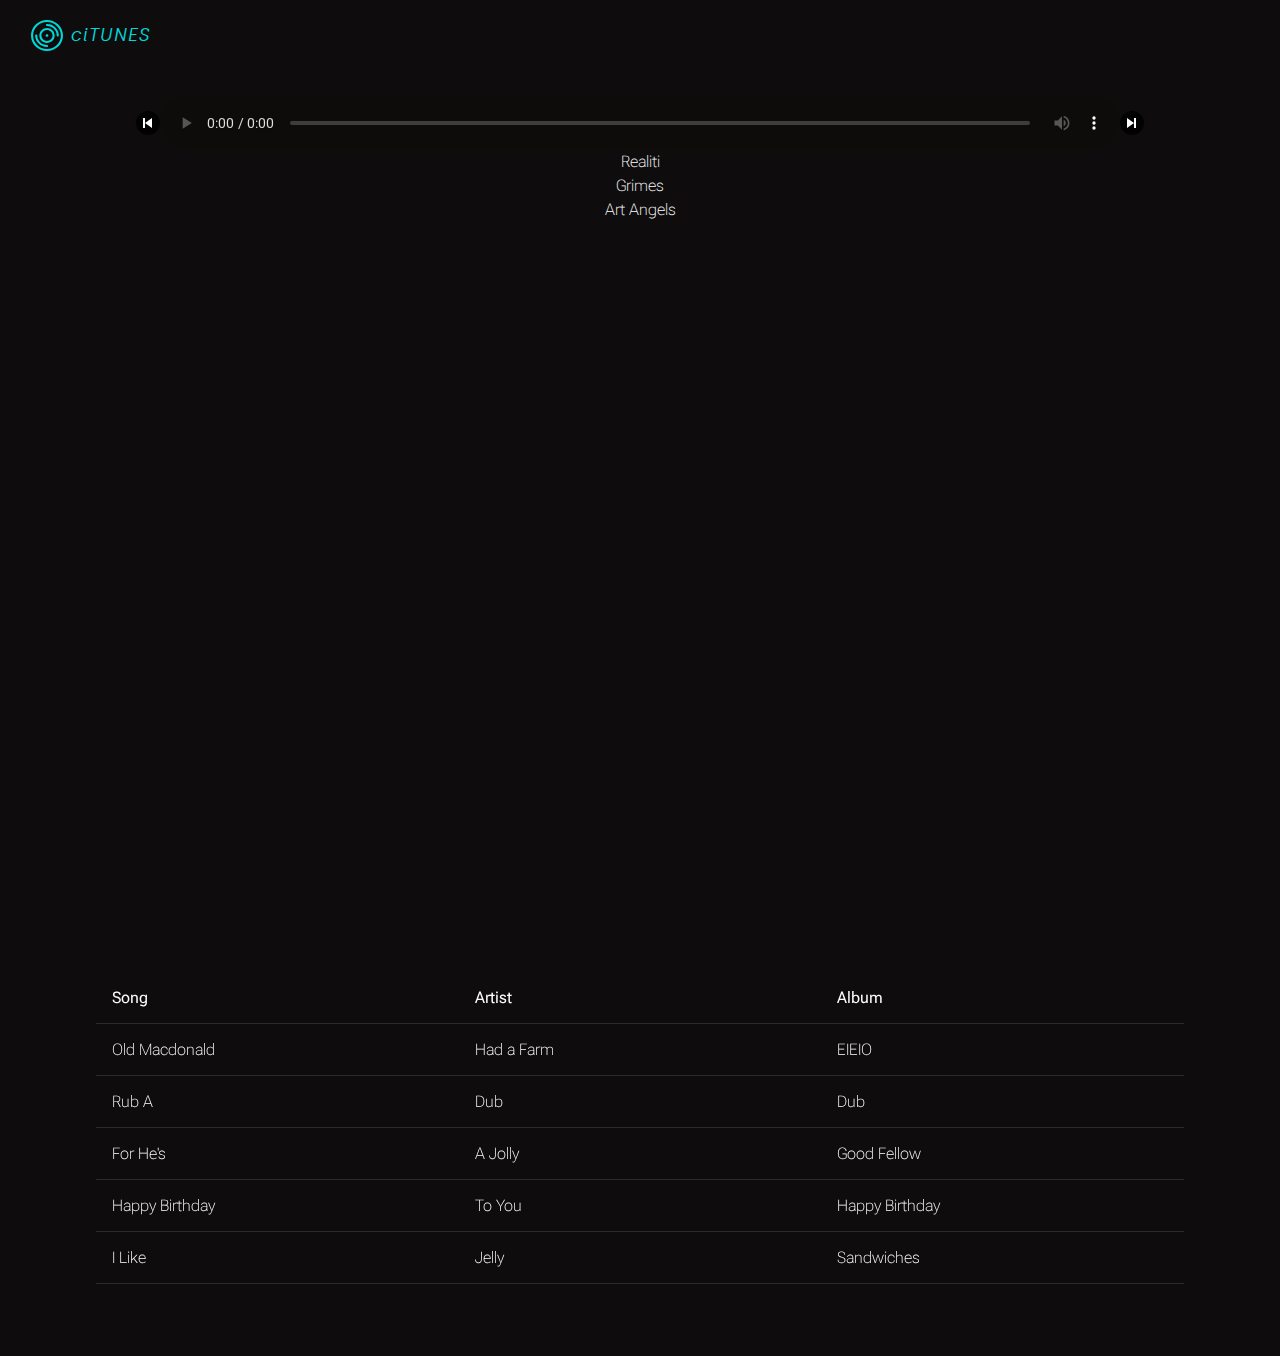
==== project/index.html @ 1e709fce "Committing changes to project" ====
<!DOCTYPE html>
<html lang="en">
    <head>
        <meta charset="UTF-8" />
        <meta name="viewport" content="width=device-width, initial-scale=1.0" />
        <link rel="stylesheet" href="./styles.css" />
        <title>Music Playlist</title>
    </head>
    <body>
        <header>
            <img id="logo" src="./icons/vinyl-record.svg" />
            <h1>ciTUNES</h1>
        </header>
        <div id="audio-container">
            <img class="prev" src="./icons/previous.svg"/>
            <audio controls src="./music/for-sure.m4a"></audio>
            <!-- <img class="pause" src="./icons/pause circle.svg" />
            <img class="play" src="./icons/play circle.svg" /> -->
            <img class="next" src="./icons/next.svg" />
        </div>
        <div id="song-metadata">
            <p class="song-title"></p>
            <p class="artist"></p>
            <p class="album"></p>
        </div>
        <div id="reel-container">
            <ul id="album-reel">
                <li class="reel-item">
                    <img class="cover-img" src="" />
                </li>
                <li class="reel-item">
                    <img class="cover-img" src="" />
                </li>
                <li class="reel-item">
                    <img class="cover-img" src="" />
                </li>
                <li class="reel-item">
                    <img class="cover-img" src="" />
                </li>
                <li class="reel-item">
                    <img class="cover-img" src="" />
                </li>
                <li class="reel-item">
                    <img class="cover-img" src="" />
                </li>
                <li class="reel-item">
                    <img class="cover-img" src="" />
                </li>
            </ul>
        </div>
        <div id="playlist-container">
            <table id="playlist">
                <th>Song</th>
                <th>Artist</th>
                <th>Album</th>
                <tr class="song-row">
                    <td class="song-title">Old Macdonald</td>
                    <td class="artist">Had a Farm</td>
                    <td class="album">EIEIO</td>
                </tr>
                <tr class="song-row">
                    <td class="song-title">Rub A</td>
                    <td class="artist">Dub</td>
                    <td class="album">Dub</td>
                </tr>
                <tr class="song-row">
                    <td class="song-title">For He's</td>
                    <td class="artist">A Jolly</td>
                    <td class="album">Good Fellow</td>
                </tr>
                <tr class="song-row">
                    <td class="song-title">Happy Birthday</td>
                    <td class="artist">To You</td>
                    <td class="album">Happy Birthday</td>
                </tr>
                <tr class="song-row">
                    <td class="song-title">I Like</td>
                    <td class="artist">Jelly</td>
                    <td class="album">Sandwiches</td>
                </tr>
            </table>
        </div>
        <script src="./index.js"></script>
    </body>
</html>
---- project/styles.css ----
@font-face {
    font-family: 'Roboto';
    src: url(./fonts/Roboto/Roboto-VariableFont_wdth\,wght.ttf);
}

@font-face {
    font-family: 'Roboto Flex';
    src: url(./fonts/Roboto/Roboto-Italic-VariableFont_wdth\,wght.ttf);
    font-style: italic;
}

@font-face {
    font-family: 'Roboto Flex';
    src: url(./fonts/Roboto/RobotoFlex-VariableFont_GRAD\,XOPQ\,XTRA\,YOPQ\,YTAS\,YTDE\,YTFI\,YTLC\,YTUC\,opsz\,slnt\,wdth\,wght.ttf);
}

@font-face {
    font-family: 'Silka';
    src: url(./fonts/silka-regular-webfont.woff);
    font-weight: 400;
}

@font-face {
    font-family: 'Silka';
    src: url(./fonts/Silka/silka-regularitalic-webfont.woff);
    font-weight: 400;
    font-style: italic;
}

:root {
    --bg-color: #0e0c0c;
    --font-color: #fff;
    --transparent: rgba(0, 0, 0, 0);
    --semi-transparent: rgba(12, 12, 12, 0.452);
    --font-transparent: rgba(255, 255, 255, 0.123);
    --playlist-width: 85%;
    --header-height: 5vh;
    --reel-height: 80vh;
    --audio-height: 15vh;
    --logo-colour: #00d7d7;
}

* {
    margin: 0;
    padding: 0;
    box-sizing: border-box;
}

html {
    scroll-behavior: smooth;
}

body {
    background-color: var(--bg-color);
    color: var(--font-color);
    font-family: 'Roboto Flex', 'Arial', 'sans-serif';
    user-select: none;
}

header {
    display: flex;
    width: fit-content;
    height: var(--header-height);
    align-items: center;
    margin: 1% 1% 3% 2%;
}

#logo {
    fill: var(--logo-colour);
    height: 70%;
    margin: 5%;
}

header:hover #logo {
    animation: spin 1s ease-out;
}

header h1 {
    font-family: 'Silka', 'Arial', 'sans-serif';
    font-size: 1.1em;
    font-weight: 300;
    font-style: italic;
    letter-spacing: 1px;
    margin: 0 0 0 2%;
    color: var(--logo-colour);
}

#audio-container {
    text-align: center;
    height: fit-content;
    display: flex;
    align-items: center;
    width: fit-content;
    margin: auto;
}

#audio-container img {
    cursor: pointer;
    transition: .3s ease all;
    height: 100%;
    background-color: rgba(255, 255, 255, 0.8);
    border-radius: 50%;
    filter: invert(1);
}

#audio-container img:hover {
    background-color: var(--font-color);
}

.pause {
    display: none;
}

.play {
    display: inline;
}

audio {
    width: 75vw;
    opacity: 1;
    filter: invert(1);
}

#song-metadata {
    width: fit-content;
    margin: 0 auto;
    text-align: center;
    line-height: 1.5em;
    font-weight: 100;
}

#reel-container {
    width: 100%;
    height: var(--reel-height);
    overflow-x: scroll;
    overflow-y: visible;
    scroll-snap-type: x mandatory;
    position: relative;
}

#reel-container::-webkit-scrollbar {
    height: 10px;
}

#album-reel {
    width: fit-content;
    display: flex;
    margin: 0 100% 15vh 100%;
    list-style: none;
    position: absolute;
    top: 10%;
}

.reel-item {
    width: 20vw;
    height: fit-content;
    flex: 1 1 100%;
    transform-origin: center;
    -webkit-box-reflect: below 1px linear-gradient(to bottom, var(--transparent), var(--semi-transparent));
    scroll-snap-align: center;
}

.cover-img {
    width: 100%;
}

.item-focus {
    z-index: 999;
    transform: perspective(600px) translateZ(100px) rotateY(0);
}

.item-left {
    perspective-origin: 50% 0;
    transform: perspective(600px) rotateY(15deg);
    animation: flipRight 1s ease all;
}

.item-right {
    perspective-origin: 50% 0;
    transform: perspective(600px) rotateY(-15deg);
    animation: flipLeft 1s ease all;
}

#playlist-container {
    position: absolute;
    top: calc(var(--header-height) + var(--audio-height) + var(--reel-height));
    width: 100%;
}

#playlist {
    width: var(--playlist-width);
    text-align: left;
    border-collapse: collapse;
    margin: 8vh auto;
}

th {
    width: calc(var(--playlist-width) / 3);
    padding: 1em 0 1em 1em;
    font-weight: 400;
}

td {
    padding: 1em 0 1em 1em;
    font-weight: 100;
}

tr {
    border-bottom: 1px solid var(--font-transparent);
}

.song-row {
    cursor: pointer;
}

.song-row:hover {
    background-color: var(--font-transparent);
    transition: .2s ease all;
}

@keyframes spin {
    from {
        transform: rotate(0deg);
    }

    to {
        transform: rotate(360deg);
    }
}

@keyframes flipLeft {
    from {
        transform: perspective(600px) rotateY(-15deg);
    }

    to {
        transform: perspective(600px) rotateY(15deg) rotate(-360deg);
    }
}

@keyframes flipRight {
    from {
        transform: perspective(600px) rotateY(15deg);
    }

    to {
        transform: perspective(600px) rotateY(-15deg) rotate(360deg);
    }
}
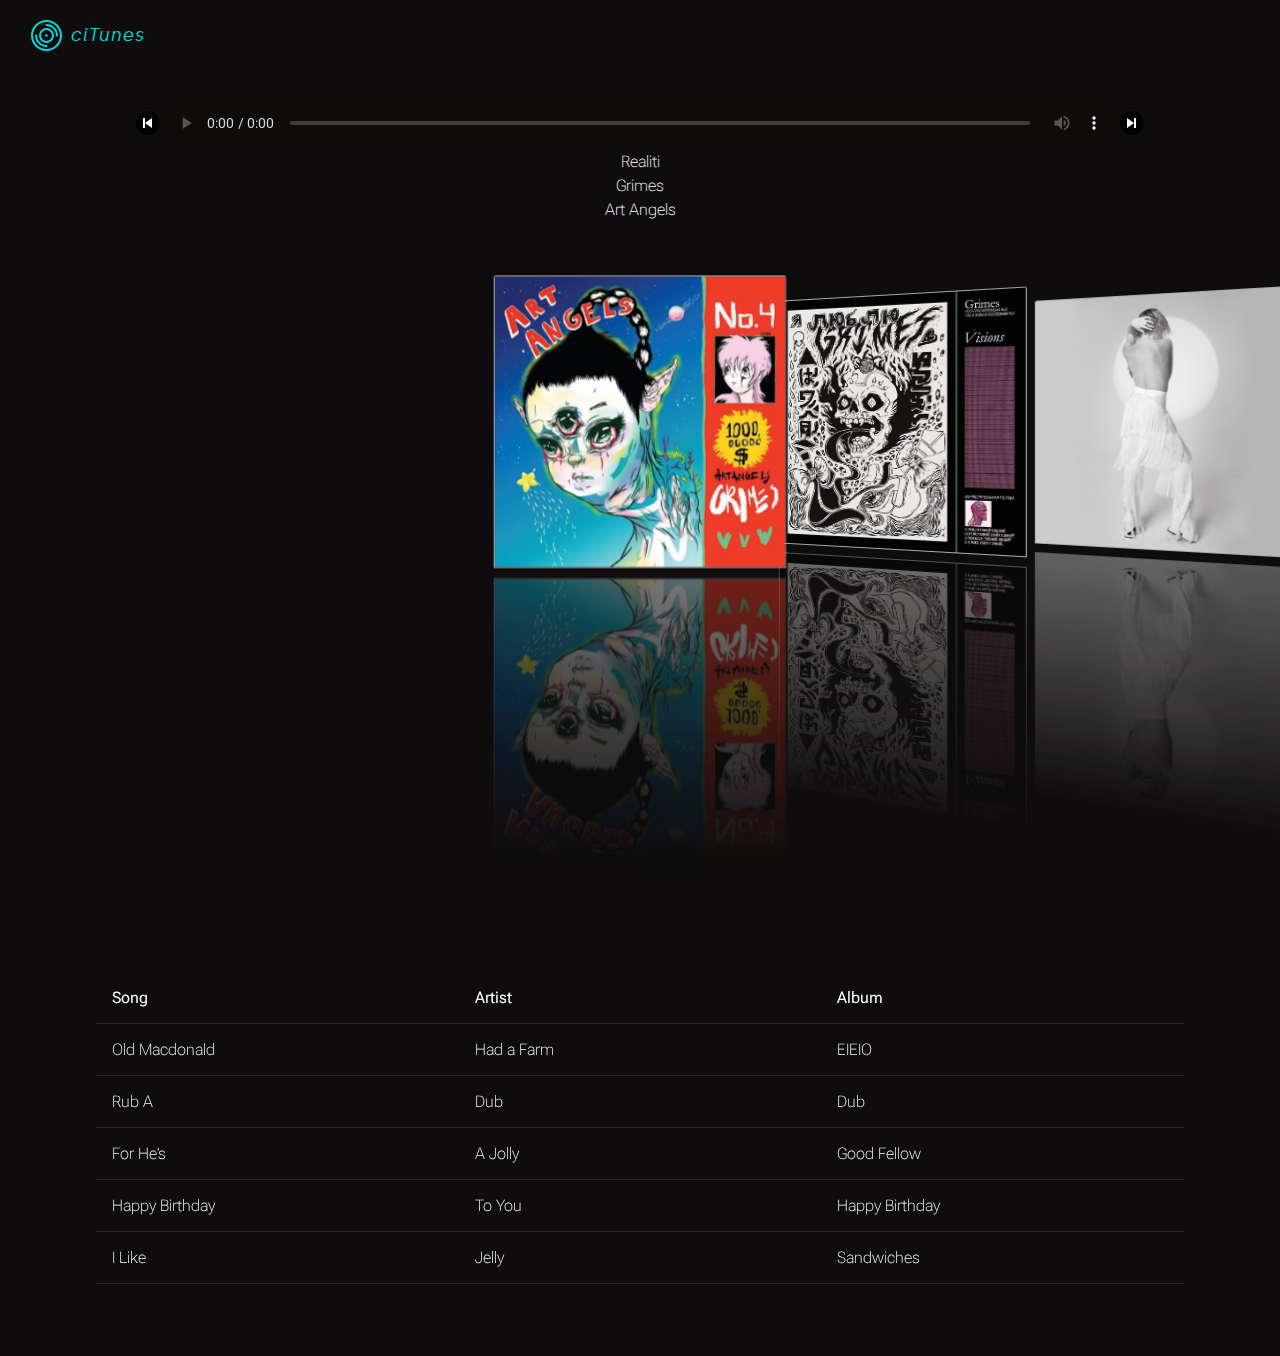
==== commit be4b1e38: "Cleaned up code" ====
--- a/project/index.html
+++ b/project/index.html
@@ -9,13 +9,11 @@
     <body>
         <header>
             <img id="logo" src="./icons/vinyl-record.svg" />
-            <h1>ciTUNES</h1>
+            <h1>ciTunes</h1>
         </header>
         <div id="audio-container">
             <img class="prev" src="./icons/previous.svg"/>
             <audio controls src="./music/for-sure.m4a"></audio>
-            <!-- <img class="pause" src="./icons/pause circle.svg" />
-            <img class="play" src="./icons/play circle.svg" /> -->
             <img class="next" src="./icons/next.svg" />
         </div>
         <div id="song-metadata">
--- a/project/styles.css
+++ b/project/styles.css
@@ -158,27 +158,32 @@
     transform-origin: center;
     -webkit-box-reflect: below 1px linear-gradient(to bottom, var(--transparent), var(--semi-transparent));
     scroll-snap-align: center;
+    position: relative;
+    border-radius: 2px;
+    overflow: hidden;
 }
 
 .cover-img {
     width: 100%;
+    border: 1px solid #ffffffa6;
 }
 
 .item-focus {
     z-index: 999;
-    transform: perspective(600px) translateZ(100px) rotateY(0);
+    transform: perspective(600px) translateZ(75px) rotateY(0);
+    animation: focus .2s ease;
 }
 
 .item-left {
     perspective-origin: 50% 0;
     transform: perspective(600px) rotateY(15deg);
-    animation: flipRight 1s ease all;
+    animation: flipLeft .2s ease;
 }
 
 .item-right {
     perspective-origin: 50% 0;
     transform: perspective(600px) rotateY(-15deg);
-    animation: flipLeft 1s ease all;
+    animation: flipRight .2s ease;
 }
 
 #playlist-container {
@@ -228,13 +233,25 @@
     }
 }
 
+@keyframes focus {
+    from {
+        transform: perspective(600px);
+    }
+    
+    to {
+        z-index: 999;
+        transform: perspective(600px) translateZ(75px) rotateY(0);
+    }
+
+}
+
 @keyframes flipLeft {
     from {
         transform: perspective(600px) rotateY(-15deg);
     }
 
     to {
-        transform: perspective(600px) rotateY(15deg) rotate(-360deg);
+        transform: perspective(600px) rotateY(15deg);
     }
 }
 
@@ -244,6 +261,6 @@
     }
 
     to {
-        transform: perspective(600px) rotateY(-15deg) rotate(360deg);
+        transform: perspective(600px) rotateY(-15deg);
     }
 }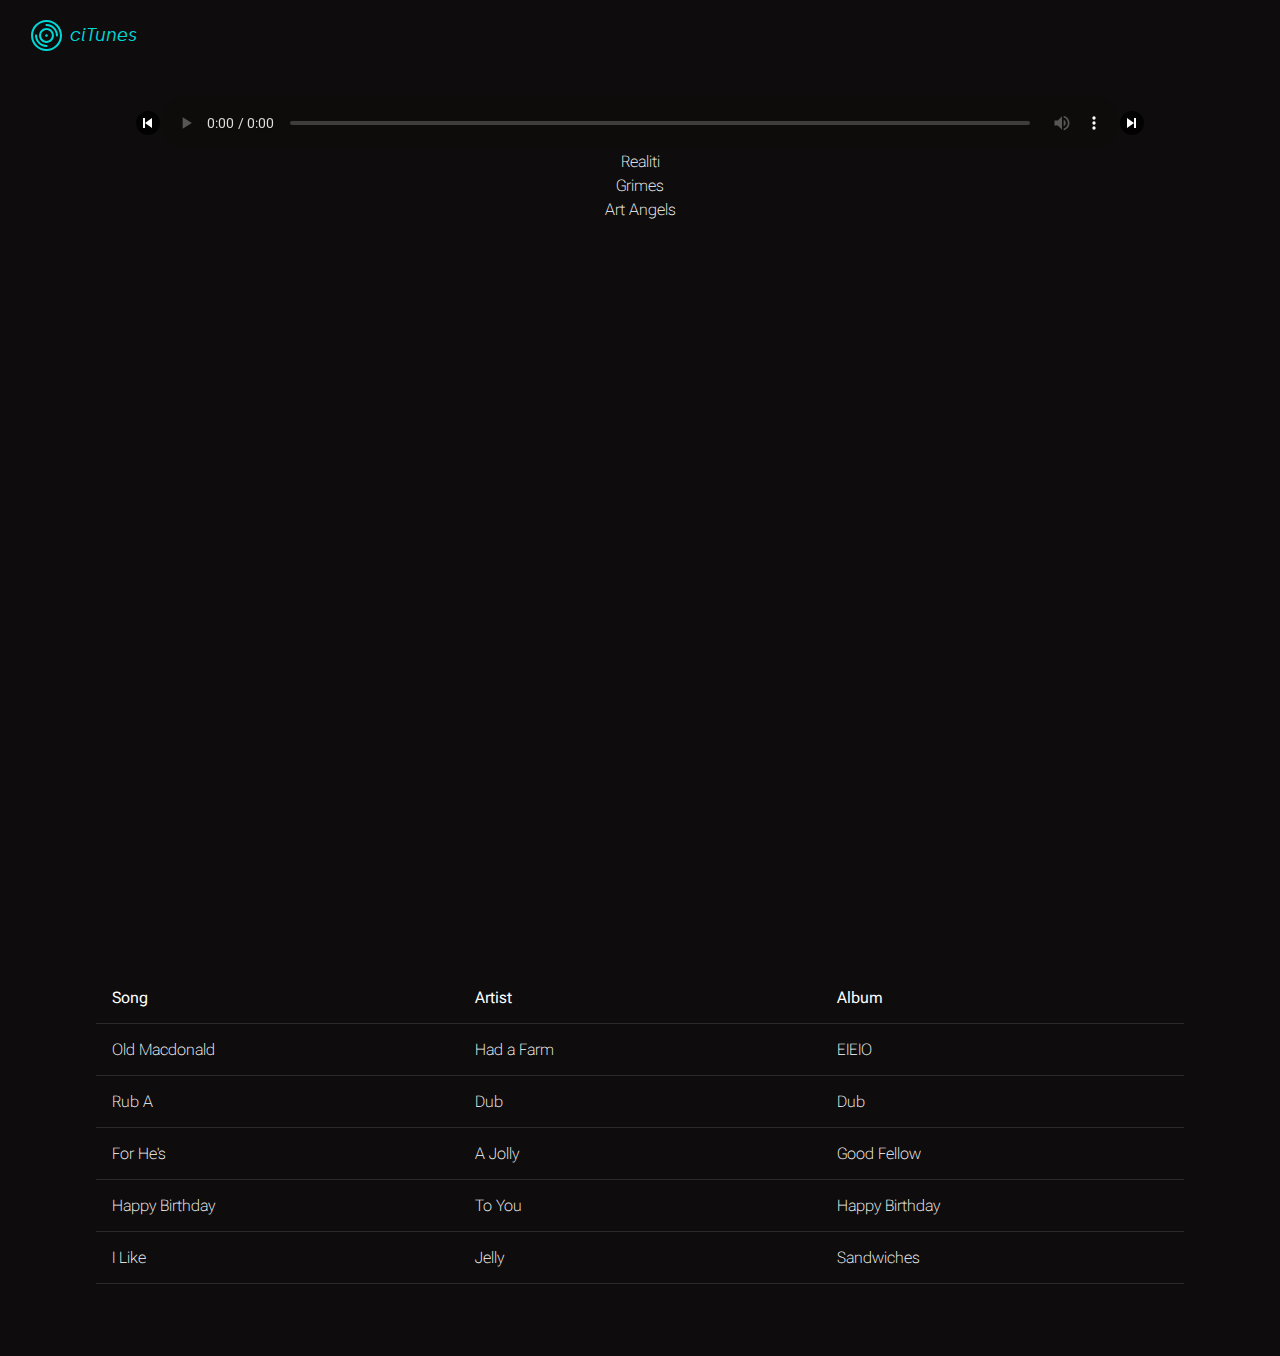
==== commit 532ca3fa: "Added alt text" ====
--- a/project/index.html
+++ b/project/index.html
@@ -24,25 +24,25 @@
         <div id="reel-container">
             <ul id="album-reel">
                 <li class="reel-item">
-                    <img class="cover-img" src="" />
+                    <img class="cover-img" src="" alt="" />
                 </li>
                 <li class="reel-item">
-                    <img class="cover-img" src="" />
+                    <img class="cover-img" src="" alt="" />
                 </li>
                 <li class="reel-item">
-                    <img class="cover-img" src="" />
+                    <img class="cover-img" src="" alt="" />
                 </li>
                 <li class="reel-item">
-                    <img class="cover-img" src="" />
+                    <img class="cover-img" src="" alt="" />
                 </li>
                 <li class="reel-item">
-                    <img class="cover-img" src="" />
+                    <img class="cover-img" src="" alt="" />
                 </li>
                 <li class="reel-item">
-                    <img class="cover-img" src="" />
+                    <img class="cover-img" src="" alt="" />
                 </li>
                 <li class="reel-item">
-                    <img class="cover-img" src="" />
+                    <img class="cover-img" src="" alt="" />
                 </li>
             </ul>
         </div>
--- a/project/styles.css
+++ b/project/styles.css
@@ -80,7 +80,6 @@
     font-size: 1.1em;
     font-weight: 300;
     font-style: italic;
-    letter-spacing: 1px;
     margin: 0 0 0 2%;
     color: var(--logo-colour);
 }
@@ -145,7 +144,7 @@
 #album-reel {
     width: fit-content;
     display: flex;
-    margin: 0 100% 15vh 100%;
+    margin: 0 100% 15vh 40vw;
     list-style: none;
     position: absolute;
     top: 10%;
@@ -165,7 +164,6 @@
 
 .cover-img {
     width: 100%;
-    border: 1px solid #ffffffa6;
 }
 
 .item-focus {
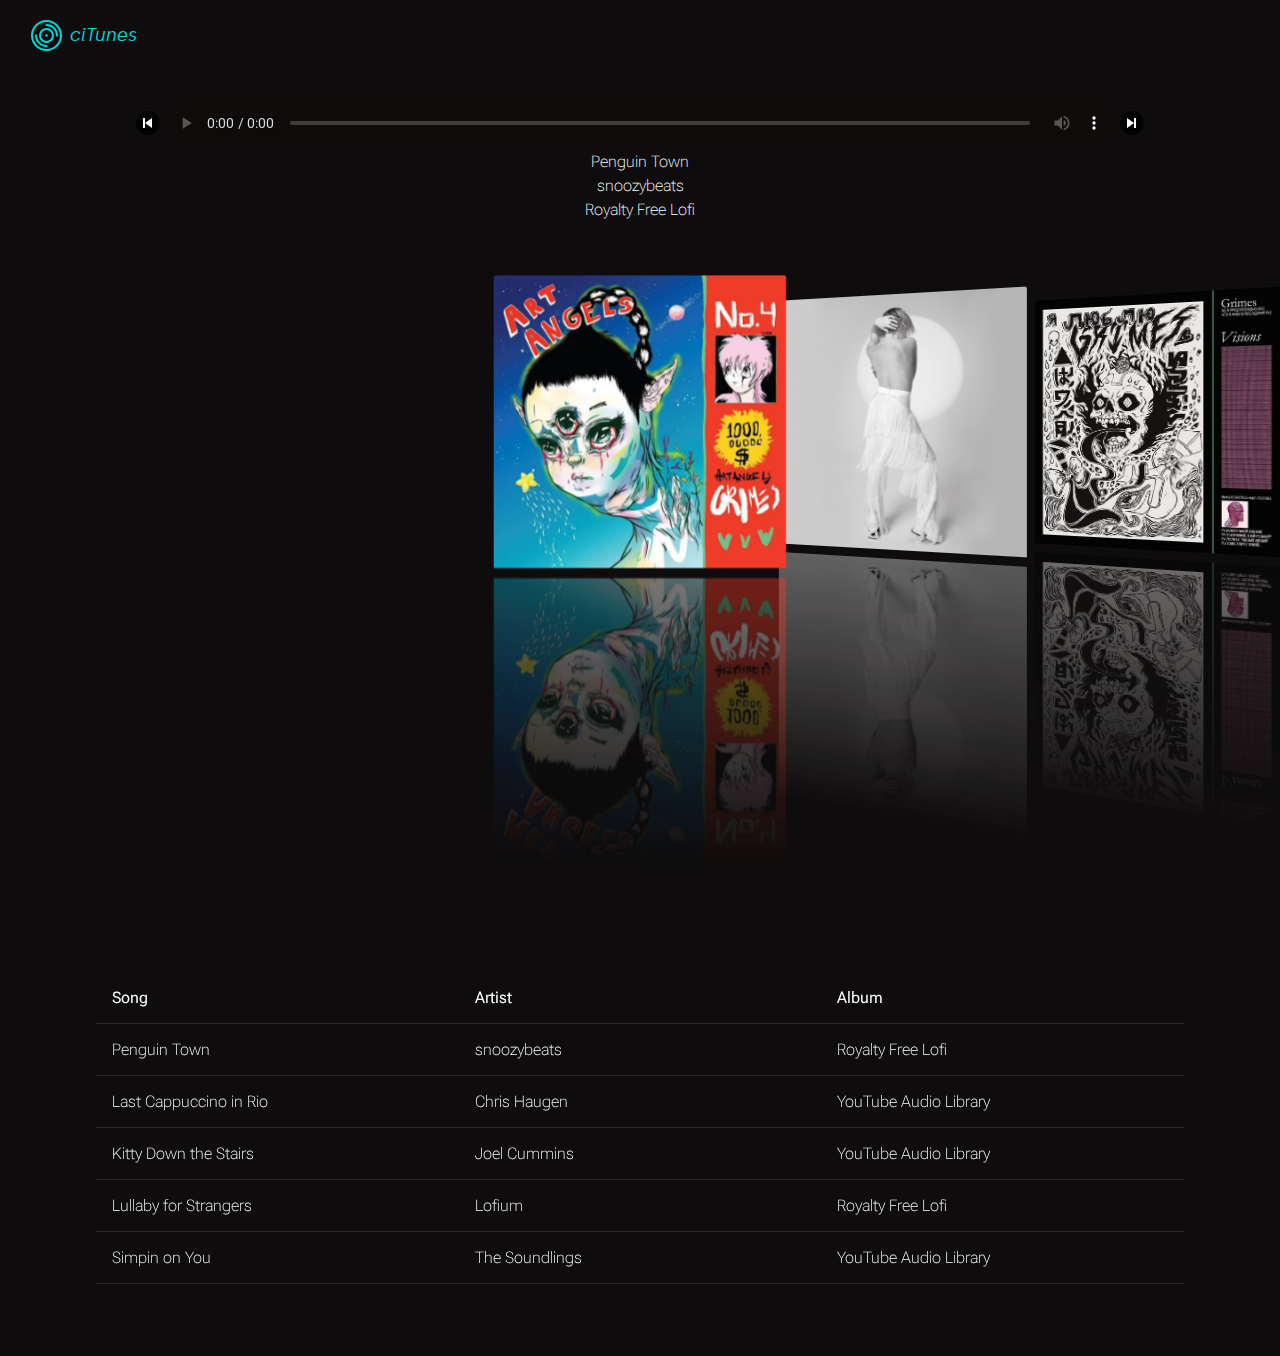
==== commit fbcb1b19: "New royalty free music" ====
--- a/project/index.html
+++ b/project/index.html
@@ -13,7 +13,7 @@
         </header>
         <div id="audio-container">
             <img class="prev" src="./icons/previous.svg"/>
-            <audio controls src="./music/for-sure.m4a"></audio>
+            <audio controls src=""></audio>
             <img class="next" src="./icons/next.svg" />
         </div>
         <div id="song-metadata">
@@ -52,29 +52,29 @@
                 <th>Artist</th>
                 <th>Album</th>
                 <tr class="song-row">
-                    <td class="song-title">Old Macdonald</td>
-                    <td class="artist">Had a Farm</td>
-                    <td class="album">EIEIO</td>
+                    <td class="row-title"></td>
+                    <td class="row-artist"></td>
+                    <td class="row-album"></td>
                 </tr>
                 <tr class="song-row">
-                    <td class="song-title">Rub A</td>
-                    <td class="artist">Dub</td>
-                    <td class="album">Dub</td>
+                    <td class="row-title"></td>
+                    <td class="row-artist"></td>
+                    <td class="row-album"></td>
                 </tr>
                 <tr class="song-row">
-                    <td class="song-title">For He's</td>
-                    <td class="artist">A Jolly</td>
-                    <td class="album">Good Fellow</td>
+                    <td class="row-title"></td>
+                    <td class="row-artist"></td>
+                    <td class="row-album"></td>
                 </tr>
                 <tr class="song-row">
-                    <td class="song-title">Happy Birthday</td>
-                    <td class="artist">To You</td>
-                    <td class="album">Happy Birthday</td>
+                    <td class="row-title"></td>
+                    <td class="row-artist"></td>
+                    <td class="row-album"></td>
                 </tr>
                 <tr class="song-row">
-                    <td class="song-title">I Like</td>
-                    <td class="artist">Jelly</td>
-                    <td class="album">Sandwiches</td>
+                    <td class="row-title"></td>
+                    <td class="row-artist"></td>
+                    <td class="row-album"></td>
                 </tr>
             </table>
         </div>
--- a/project/styles.css
+++ b/project/styles.css
@@ -129,12 +129,13 @@
 }
 
 #reel-container {
+    position: relative;
     width: 100%;
     height: var(--reel-height);
     overflow-x: scroll;
     overflow-y: visible;
     scroll-snap-type: x mandatory;
-    position: relative;
+    scroll-behavior: smooth;
 }
 
 #reel-container::-webkit-scrollbar {
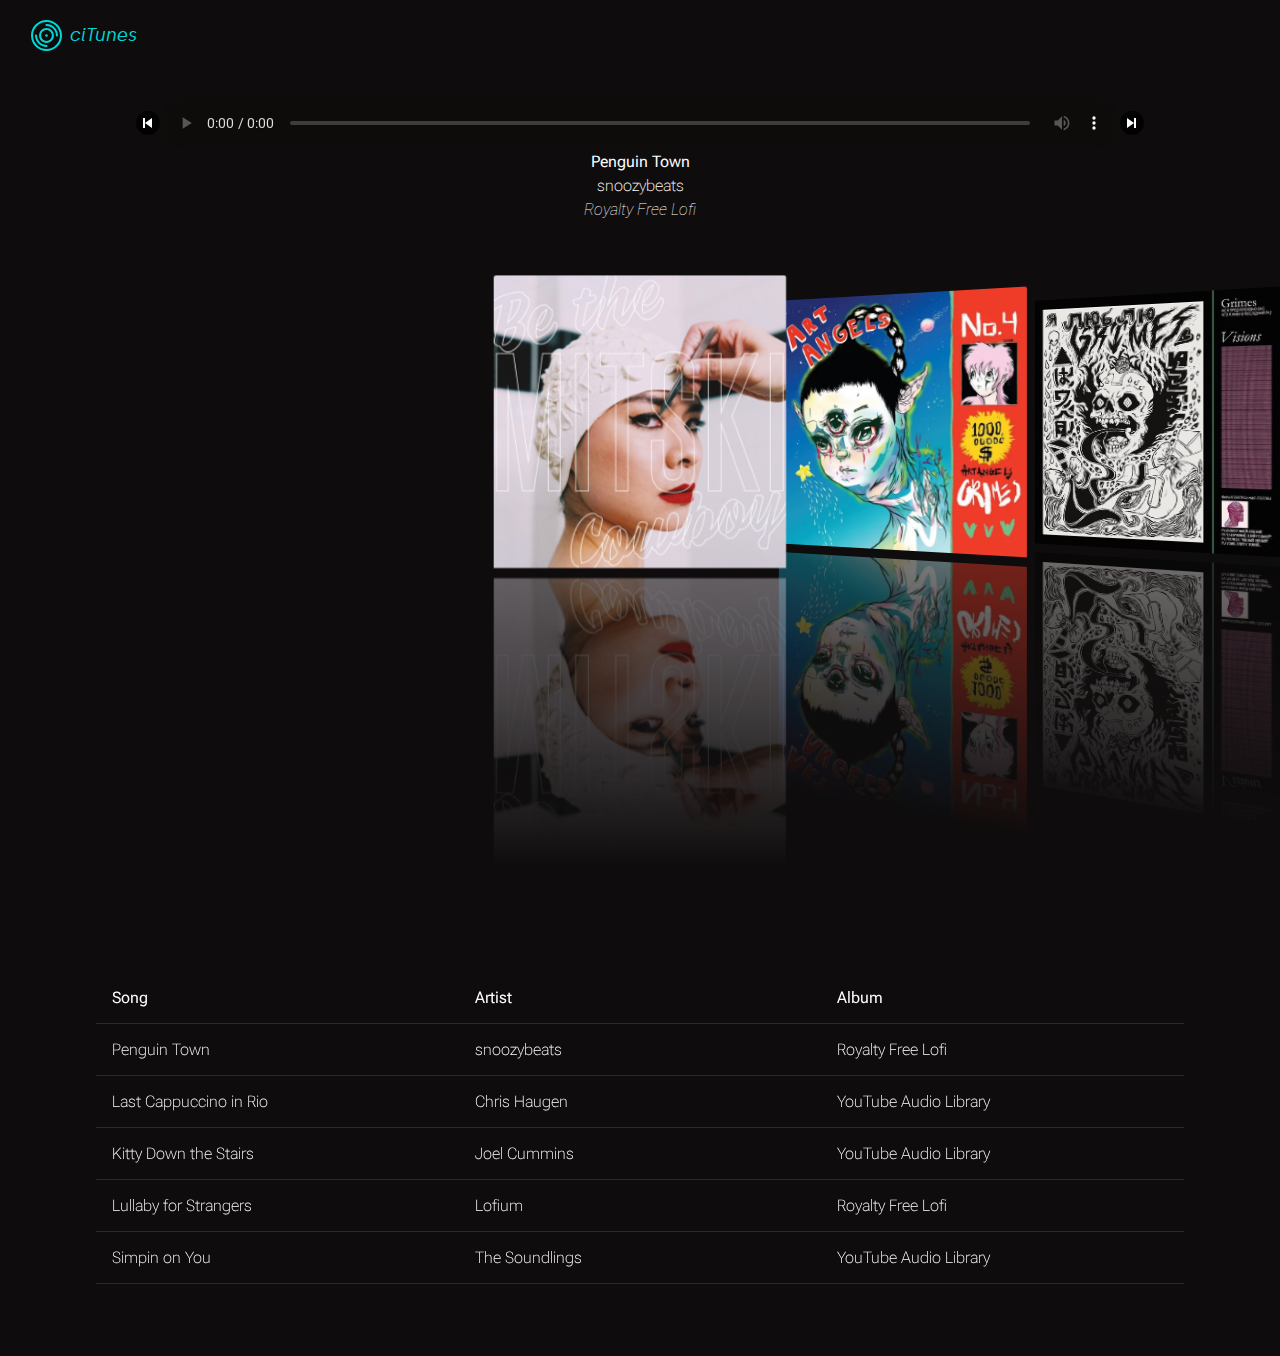
==== commit c922ecd7: "added favicon" ====
--- a/project/index.html
+++ b/project/index.html
@@ -4,7 +4,7 @@
         <meta charset="UTF-8" />
         <meta name="viewport" content="width=device-width, initial-scale=1.0" />
         <link rel="stylesheet" href="./styles.css" />
-        <title>Music Playlist</title>
+        <title>ciTunes Playlist</title>
     </head>
     <body>
         <header>
--- a/project/styles.css
+++ b/project/styles.css
@@ -128,6 +128,14 @@
     font-weight: 100;
 }
 
+.song-title {
+    font-weight: 400;
+}
+
+.album {
+    font-style: italic;
+}
+
 #reel-container {
     position: relative;
     width: 100%;
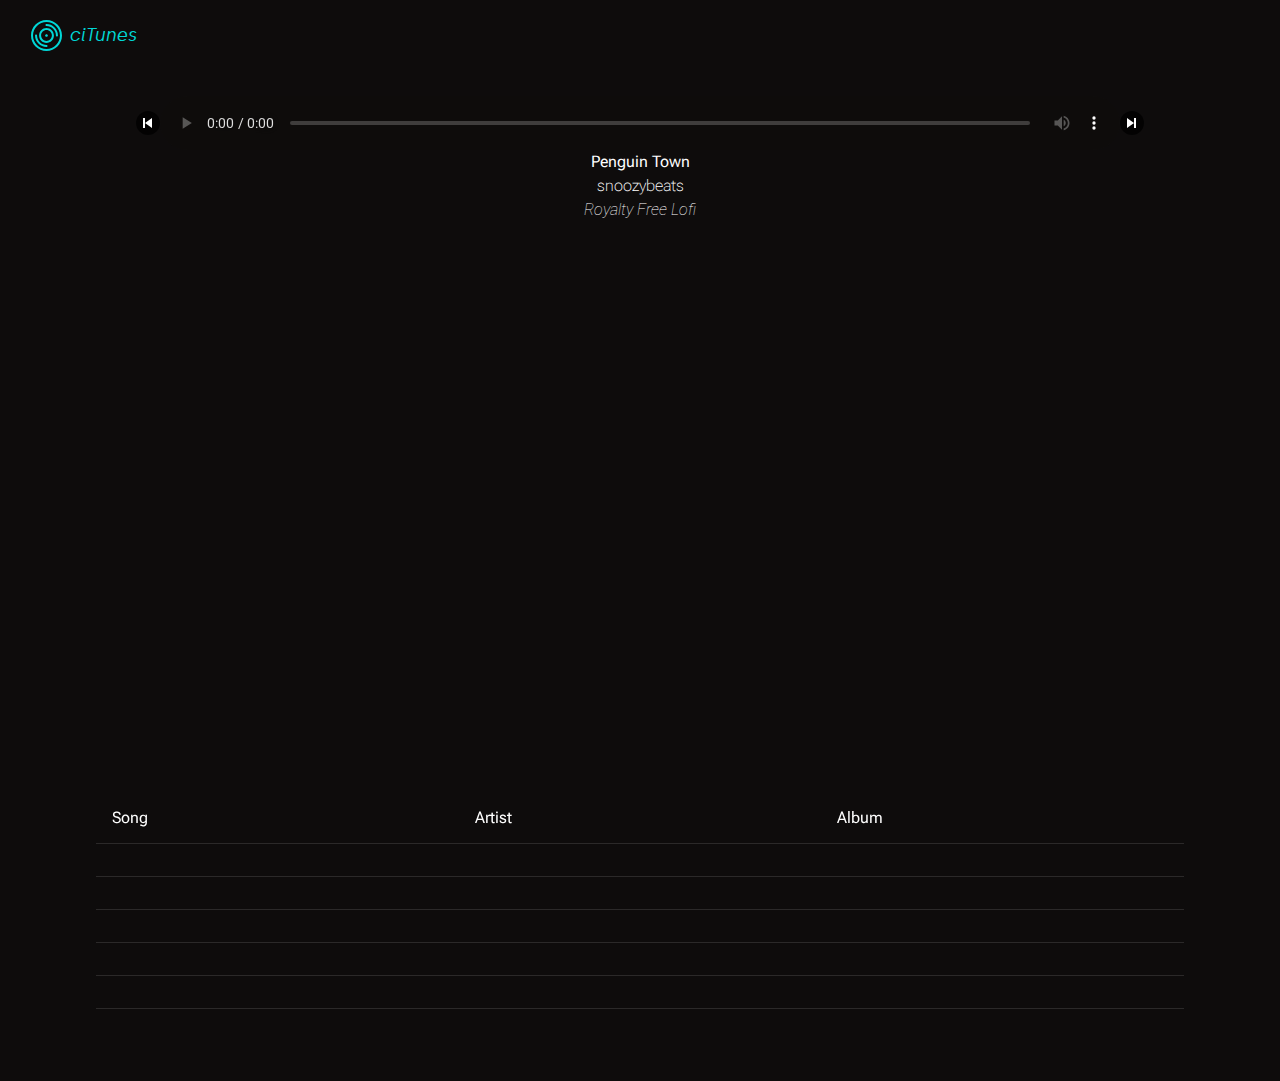
==== commit 03c97b87: "adding media query" ====
--- a/project/index.html
+++ b/project/index.html
@@ -8,13 +8,13 @@
     </head>
     <body>
         <header>
-            <img id="logo" src="./icons/vinyl-record.svg" />
+            <img id="logo" src="./icons/vinyl-record.svg" alt="ciTunes logo"/>
             <h1>ciTunes</h1>
         </header>
         <div id="audio-container">
-            <img class="prev" src="./icons/previous.svg"/>
+            <img class="prev" src="./icons/previous.svg" alt="Previous song arrow"/>
             <audio controls src=""></audio>
-            <img class="next" src="./icons/next.svg" />
+            <img class="next" src="./icons/next.svg" alt="Next song arrow"/>
         </div>
         <div id="song-metadata">
             <p class="song-title"></p>
@@ -48,34 +48,40 @@
         </div>
         <div id="playlist-container">
             <table id="playlist">
-                <th>Song</th>
-                <th>Artist</th>
-                <th>Album</th>
-                <tr class="song-row">
-                    <td class="row-title"></td>
-                    <td class="row-artist"></td>
-                    <td class="row-album"></td>
-                </tr>
-                <tr class="song-row">
-                    <td class="row-title"></td>
-                    <td class="row-artist"></td>
-                    <td class="row-album"></td>
-                </tr>
-                <tr class="song-row">
-                    <td class="row-title"></td>
-                    <td class="row-artist"></td>
-                    <td class="row-album"></td>
-                </tr>
-                <tr class="song-row">
-                    <td class="row-title"></td>
-                    <td class="row-artist"></td>
-                    <td class="row-album"></td>
-                </tr>
-                <tr class="song-row">
-                    <td class="row-title"></td>
-                    <td class="row-artist"></td>
-                    <td class="row-album"></td>
-                </tr>
+                <thead>
+                    <tr>
+                        <th>Song</th>
+                        <th>Artist</th>
+                        <th>Album</th>
+                    </tr>
+                </thead>
+                <tbody>
+                    <tr class="song-row">
+                        <td class="row-title"></td>
+                        <td class="row-artist"></td>
+                        <td class="row-album"></td>
+                    </tr>
+                    <tr class="song-row">
+                        <td class="row-title"></td>
+                        <td class="row-artist"></td>
+                        <td class="row-album"></td>
+                    </tr>
+                    <tr class="song-row">
+                        <td class="row-title"></td>
+                        <td class="row-artist"></td>
+                        <td class="row-album"></td>
+                    </tr>
+                    <tr class="song-row">
+                        <td class="row-title"></td>
+                        <td class="row-artist"></td>
+                        <td class="row-album"></td>
+                    </tr>
+                    <tr class="song-row">
+                        <td class="row-title"></td>
+                        <td class="row-artist"></td>
+                        <td class="row-album"></td>
+                    </tr>
+                </tbody>
             </table>
         </div>
         <script src="./index.js"></script>
--- a/project/styles.css
+++ b/project/styles.css
@@ -35,7 +35,8 @@
     --font-transparent: rgba(255, 255, 255, 0.123);
     --playlist-width: 85%;
     --header-height: 5vh;
-    --reel-height: 80vh;
+    --reel-height: 60vh;
+    --cover-height: 25vh;
     --audio-height: 15vh;
     --logo-colour: #00d7d7;
 }
@@ -160,8 +161,8 @@
 }
 
 .reel-item {
-    width: 20vw;
-    height: fit-content;
+    aspect-ratio: 1;
+    height: var(--cover-height);
     flex: 1 1 100%;
     transform-origin: center;
     -webkit-box-reflect: below 1px linear-gradient(to bottom, var(--transparent), var(--semi-transparent));
@@ -244,7 +245,7 @@
     from {
         transform: perspective(600px);
     }
-    
+
     to {
         z-index: 999;
         transform: perspective(600px) translateZ(75px) rotateY(0);
@@ -270,4 +271,38 @@
     to {
         transform: perspective(600px) rotateY(-15deg);
     }
-}+}
+
+@media only screen and (max-width: 768px) {
+    :root {
+        --reel-height: 50vh;
+        --cover-height: 20vh;
+    }
+
+    header {
+        position: absolute;
+    }
+
+    #logo {
+        height: 100%;
+      }
+  
+    header h1 {
+      display: none;
+    }
+
+    #audio-container {
+      float: right;
+      display: inline-flex;
+      margin-right: 2em;
+    } 
+
+    th,
+    td {
+        padding: 0.5em;
+      }
+
+    
+
+    
+  }
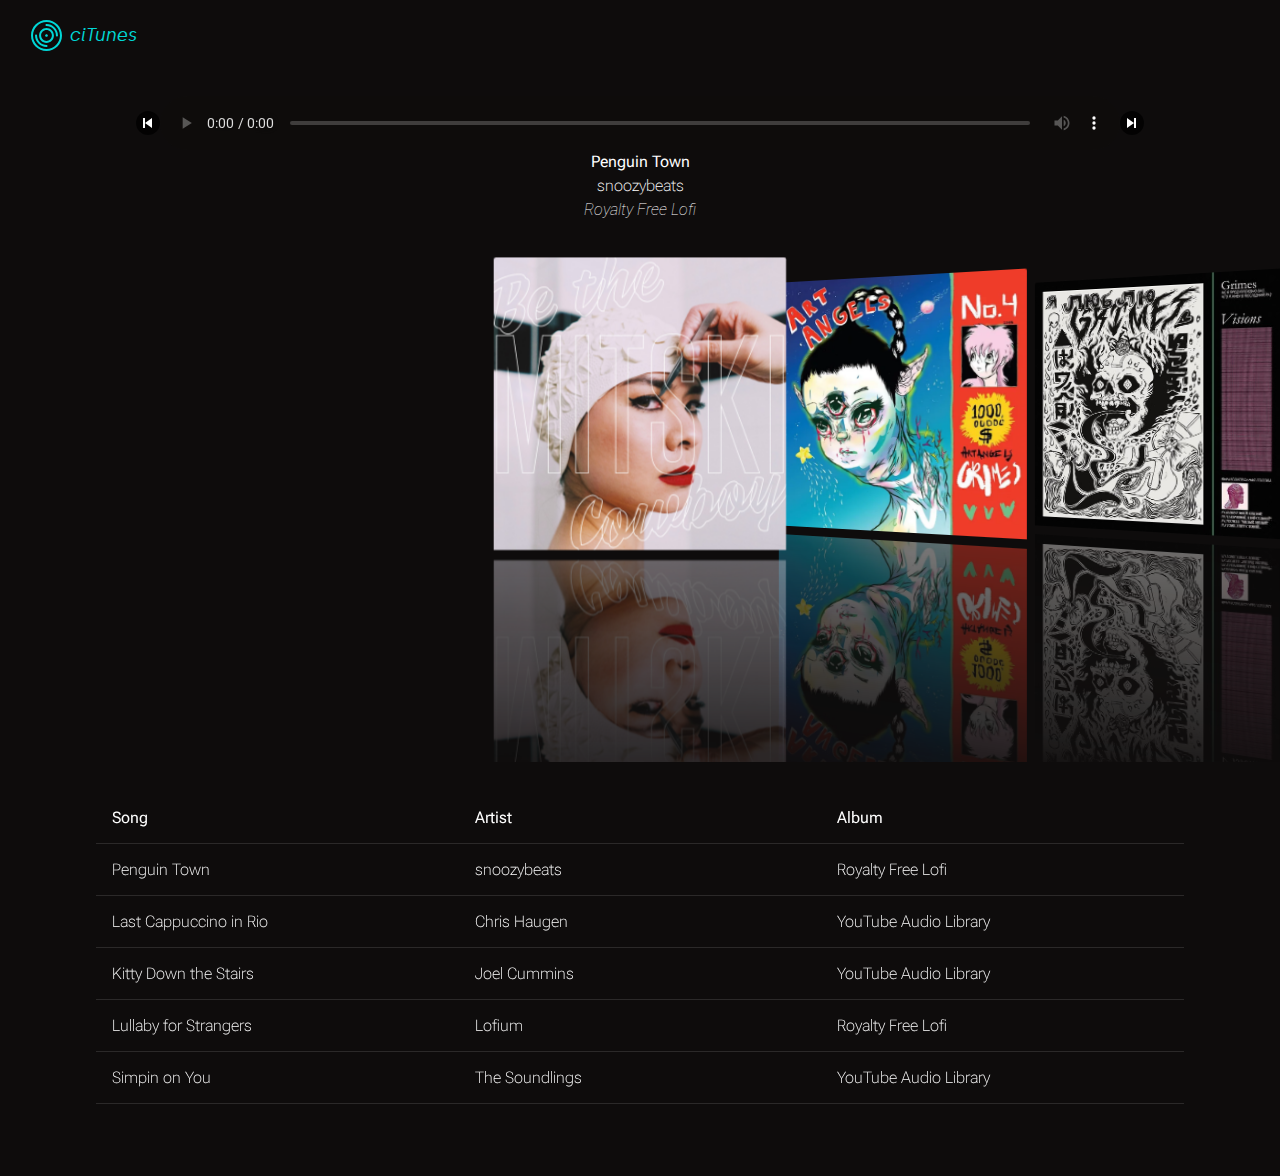
==== commit 6d9d3345: "media query" ====
--- a/project/index.html
+++ b/project/index.html
@@ -44,6 +44,7 @@
                 <li class="reel-item">
                     <img class="cover-img" src="" alt="" />
                 </li>
+                
             </ul>
         </div>
         <div id="playlist-container">
--- a/project/styles.css
+++ b/project/styles.css
@@ -36,7 +36,6 @@
     --playlist-width: 85%;
     --header-height: 5vh;
     --reel-height: 60vh;
-    --cover-height: 25vh;
     --audio-height: 15vh;
     --logo-colour: #00d7d7;
 }
@@ -161,8 +160,8 @@
 }
 
 .reel-item {
-    aspect-ratio: 1;
-    height: var(--cover-height);
+    width: 20vw;
+    height: fit-content;
     flex: 1 1 100%;
     transform-origin: center;
     -webkit-box-reflect: below 1px linear-gradient(to bottom, var(--transparent), var(--semi-transparent));
@@ -275,7 +274,7 @@
 
 @media only screen and (max-width: 768px) {
     :root {
-        --reel-height: 50vh;
+        --reel-height: 30vh;
         --cover-height: 20vh;
     }
 
@@ -297,12 +296,16 @@
       margin-right: 2em;
     } 
 
+    #album-reel {
+        margin-bottom: 0;
+    }
+
     th,
     td {
         padding: 0.5em;
       }
 
-    
-
-    
-  }
+      #playlist {
+        margin-top: 0;
+      }
+    }